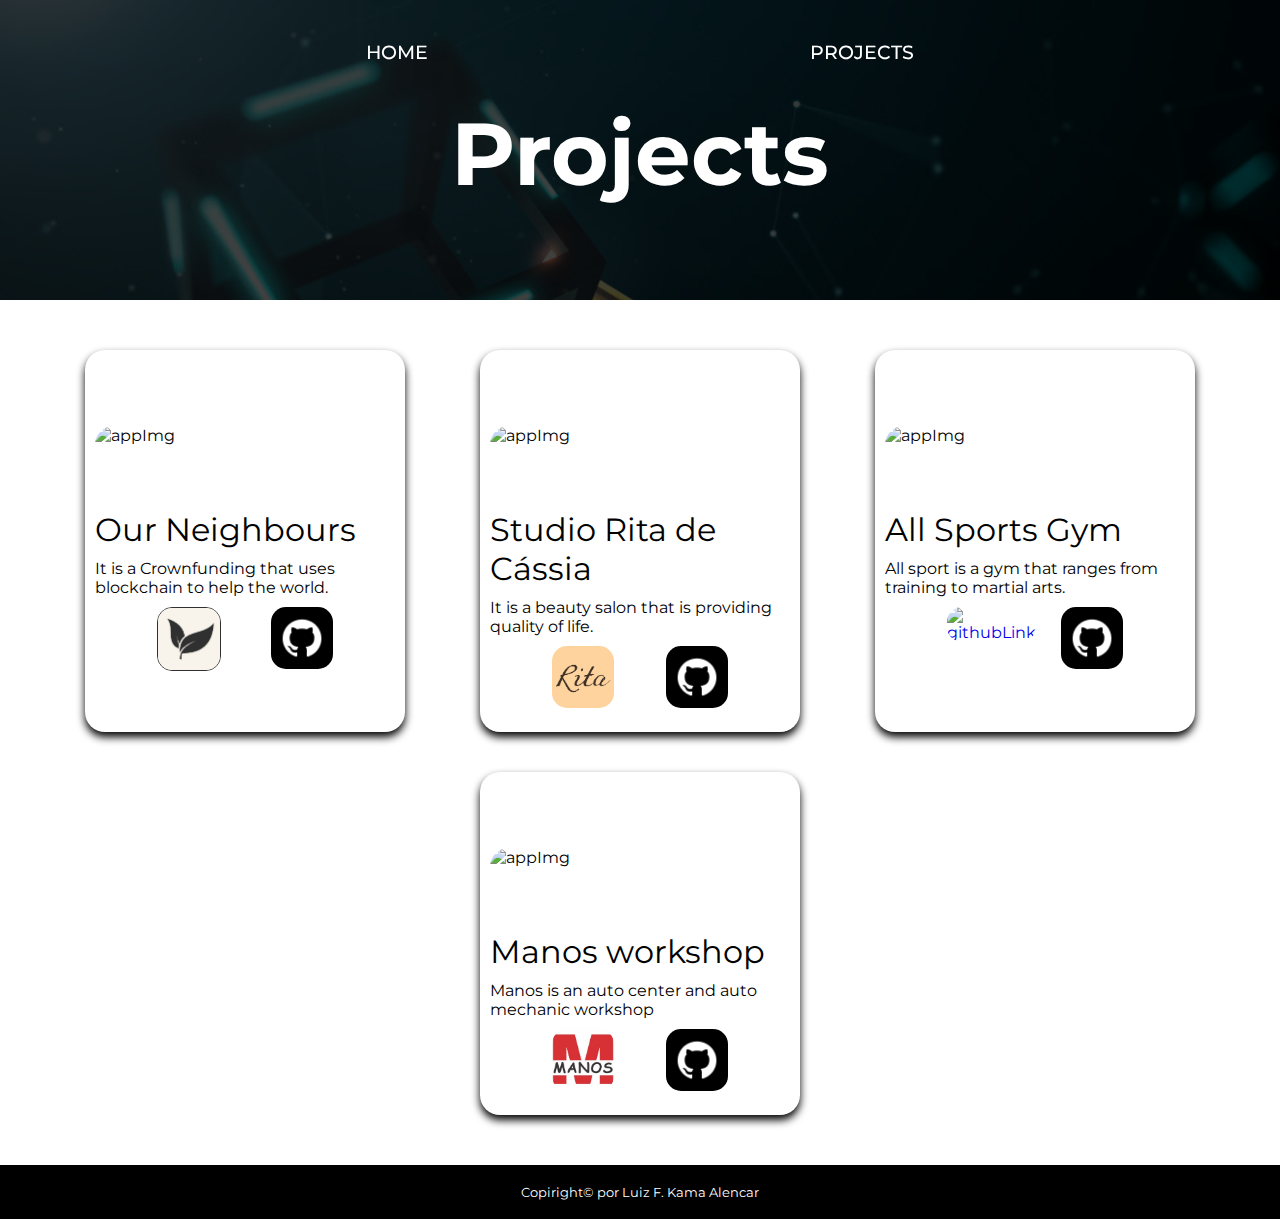
==== pages/Projects.html @ 95391de9 "ProjectsPage" ====
<!DOCTYPE html>
<html lang="pt">

<head>
  <meta charset="UTF-8" />
  <meta name="viewport" content="width=, initial-scale=1.0" />
  <link rel="stylesheet" type="text/css" href="../css/projects.css" />
  <script src="https://ajax.googleapis.com/ajax/libs/jquery/3.6.0/jquery.min.js"></script>
  <link rel="shortcut icon" href="assets/favIcon.png" type="image/x-icon" />
  <title>Luiz Alencar | Projects</title>
</head>

<body>
  <header>
    <div class="bg-image">
      <div class="bg-color">
        <nav>
          <div class="toggle" onclick="toggleMenu();"></div>
          <ul class="menu">
            <a href="../index.html">
              <li>HOME</li>
            </a>
            <a href="./pages/Projects.html">
              <li>PROJECTS</li>
            </a>
          </ul>
        </nav>
        <div class="name">
          <div id="title" class="title">Projects</div>
        </div>
      </div>
    </div>
  </header>

  <main id="main">
    <section>
      <div class="projectsContainer">
        <div class="projectBx">
          <div class="imgContainer">
            <img
              src="https://our-neighbors.herokuapp.com/_next/image?url=%2F_next%2Fstatic%2Fmedia%2Flogo.3e07849c.png&w=384&q=75"
              alt="appImg">
          </div>
          <div class="infoContainer">
            <h1>Our Neighbours</h1>
            <p>It is a Crownfunding that uses blockchain to help the world.</p>
            <div class="links">
              <a target="_blank" href="https://our-neighbors.herokuapp.com/"><img style="border: 1px solid #303030;" src="../assets/OurNeighboursLogo.png"
                  alt="githubLink"></a>
              <a target="_blank" href="https://github.com/Our-neighbors/our-neighbors"><img src="../assets/github.png"
                  alt="githubLink"></a>
            </div>
          </div>
        </div>
        <div class="projectBx">
          <div class="imgContainer">
            <img
              src="https://luiz-k-alencar.github.io/Studio-Rita-de-Cassia/assets/logo.png"
              alt="appImg">
          </div>
          <div class="infoContainer">
            <h1>Studio Rita de Cássia</h1>
            <p>It is a beauty salon that is providing quality of life.</p>
            <div class="links">
              <a target="_blank" href="https://luiz-k-alencar.github.io/Studio-Rita-de-Cassia/"><img src="../assets/smallStudioLogo.png"
                  alt="githubLink"></a>
              <a target="_blank" href="https://github.com/luiz-k-alencar/Studio-Rita-de-Cassia"><img src="../assets/github.png"
                  alt="githubLink"></a>
            </div>
          </div>
        </div>
        <div class="projectBx">
          <div class="imgContainer">
            <img
              src="https://academia-all-sport.herokuapp.com/assets/All%20sports%20-%20black.png"
              alt="appImg">
          </div>
          <div class="infoContainer">
            <h1>All Sports Gym</h1>
            <p>All sport is a gym that ranges from training to martial arts.</p>
            <div class="links">
              <a target="_blank" href="https://academia-all-sport.herokuapp.com/"><img src="https://academia-all-sport.herokuapp.com/assets/Icon.jpg"
                  alt="githubLink"></a>
              <a target="_blank" href="https://github.com/luiz-k-alencar/Academia-All-Sport"><img src="../assets/github.png"
                  alt="githubLink"></a>
            </div>
          </div>
        </div>
        <div class="projectBx">
          <div class="imgContainer">
            <img
              src="https://manosonline.com.br/assets/logo.png"
              alt="appImg">
          </div>
          <div class="infoContainer">
            <h1>Manos workshop</h1>
            <p>Manos is an auto center and auto mechanic workshop</p>
            <div class="links">
              <a target="_blank" href="https://manosonline.com.br/"><img src="../assets/manosLogo.png"
                  alt="githubLink"></a>
              <a target="_blank" href="https://github.com/luiz-k-alencar/Oficina-Manos"><img src="../assets/github.png"
                  alt="githubLink"></a>
            </div>
          </div>
        </div>


      </div>
    </section>
  </main>

  <footer>
    <div class="copyright">Copiright© por Luiz F. Kama Alencar</div>
  </footer>
  <!-- Jquery -->
  <script src="https://code.jquery.com/jquery-3.6.0.min.js"
    integrity="sha256-/xUj+3OJU5yExlq6GSYGSHk7tPXikynS7ogEvDej/m4=" crossorigin="anonymous"></script>

  <!-- Script -->
  <script src="./script/script.js"></script>

  <script type="text/javascript">
    window.addEventListener("scroll", function () {
      var header = document.querySelector(".menu");
      header.classList.toggle("sticky", window.scrollY > 0);
    });

    function toggleMenu() {
      var menuToggle = document.querySelector(".toggle");
      var menu = document.querySelector(".menu");
      menuToggle.classList.toggle("active");
      menu.classList.toggle("active");
    }
  </script>
</body>

</html>
---- css/projects.css ----
@import url("https://fonts.googleapis.com/css2?family=Montserrat:wght@200;400;500;600;700;800&family=Nunito:wght@200;400&family=Roboto+Slab:wght@200;400&display=swap");

* {
  margin: 0px;
  padding: 0px;
  font-family: "Montserrat", sans-serif !important;
  font-weight: 400;
  font-style: normal;
  list-style: none;
}

body {
  background-color: black;
  z-index: -100;
}

header {
  color: white;
  height: 300px;
}

.bold{
  font-weight: bold;
}

.none{
  display: none;
}

.menu {
  justify-content: space-evenly;
  align-items: flex-start;
  transition: 500ms;
  padding: 40px 0px;
  position: fixed;
  display: flex;
  z-index: 1000;
  width: 100%;
  left: 0;
  top: 0;
} 

.menu.sticky{
  box-shadow: 0 5px 20px rgba(0, 0, 0, 0.1);
  padding: 20px 0px 10px;
  background-color: black;
  background-image: none;
} 

.menu a{
  position: relative;
  list-style: none;
}

.menu a li {
  border-bottom: 4px solid transparent;
  text-decoration: none;
  display: inline-block;
  position: relative;
  transition: 200ms;
  font-size: 1.2em;
  font-weight: 500;
  color: #ffffff;
  margin: 0px 15px;
  text-align: center;
}

.menu a li:hover{
  border-bottom: 4px solid #ffffff;
  font-weight: bold;
}

#options{
  display: flex;
  flex-direction: column;
}

.bg-image {
  background-image: url("../assets/bg.jpg");
  background-size: cover;
  z-index: -100;
  width: 100%;
  height: 100%;
}

.bg-color {
  z-index: -99;
  background-color: rgba(0, 0, 0, 0.75);
  width: 100%;
  height: 100%;
}

a {
  text-decoration: none;
}

.name {
  padding: 100px;
  text-align: center;
}

.title {
  font-size: 88px;
  font-weight: bold;
}

.picture {
  position: absolute;
  margin: auto;
  left: 50%;
  margin-left: -142px;
  top: 390px;
}

.profile {
  border-radius: 50%;
  border: 7px solid white;
  margin: 10px;
  max-width: 250px;
}

/* MAIN */

section {
  overflow: hidden;
  z-index: 1;
  background-color: white;
}

.projectsContainer{
  display: flex;
  flex-direction: row;
  padding: 30px;
  justify-content: space-evenly;
  flex-wrap: wrap;
}

.projectBx{
  margin: 20px;
  border-radius: 20px;
  padding: 10px;
  box-shadow: 0px 5px 9px black;
  width: 300px;
  display: flex;
  flex-direction: column;
}

.imgContainer{
  height:150px;
  display: flex;
  align-items: center;
}

.imgContainer img{
  border-radius: 20px 20px 0px 0px;
  margin: 0px;
  width: 100%

}

.projectBx h1{ 
  margin-bottom: 10px
}
 
.projectBx p{ 
  margin-bottom: 10px
}

.links{
  display:flex;
  flex-direction: row;
  justify-content: space-evenly;
  margin: 10px
}


.links a{
  width: 62px;
  transition: 200ms
}

.links a:hover{
  scale: 1.2
}

.links a img{
  width: 100%;
  border-radius: 15px
}

/* FOOTER  */

footer {
  text-align: center;
  background-color: black;
  color: white;
  height: 51px;
}

.copyright {
  font-size: 13px;
  padding-top: 19px;
  padding-bottom: 19px;
}


button {
  padding: 10px 20px 10px 20px;
  font-size: 15px;
  margin-top: 20px;
}

@media only screen and (max-width: 720px) {
  header {
    height: 420px;
  }

  .menu {
    text-align: center;
    background: #fff!important;
    transition: 500ms;
    position: fixed;
    display: block;
    height: 100vh;
    z-index: 999;
    width: 100%;
    left: -101%;
    top: 0px;
  }

  .menu.active {
    flex-direction: column;
    align-content: center;
    background: #fff;
    align-items: center;
    padding-top: 50px;
    display: flex;
    left: 0px;
    justify-content: flex-start;
  }

  nav ul a li {
    font-size: 24px;
    margin-top: 10px;
    border-bottom: 1px white solid;
    transition: 200ms;
  }

  li{
    color: black!important;
  }
  
  nav ul a li:hover {
    border-bottom: 1px black solid;
  }

  .toggle {
    background-image: url("../assets/menu.png");
    background-repeat: no-repeat;
    background-position: center;
    background-size: 30px;
    cursor: pointer;
    height: 40px;
    position: absolute;
    width: 40px;
  }

  .toggle.active {
    background-image: url("../assets/close.png");
    background-repeat: no-repeat;
    background-position: center;
    background-size: 25px;
    position: absolute;
    z-index: 1000;
  }

  .img-menu {
    width: 27px;
    height: 27px;
    background-size: cover;
    margin: 0px 14px 0px 14px;
    display: inline-block;
  }

  .img-setup {
    max-width: 80%;
  }

  .name {
    padding: 0px;
    top: 20%;
    position: relative;
  }

  .title {
    font-size: 40px;
    text-transform: uppercase;
    width: 100%;
  }

  .subtitle {
    width: 100%;
  }

  .picture {
    margin-left: -120px;
    top: 300px;
  }

  .profile {
    max-width: 200px;
  }

  .description {
    padding: 0px 5% 0px 5%;
  }

  .two-columns {
    float: left;
    padding: 0px 10% 20px 10%;
    text-align: left;
    width: 80%;
  }

  .social-media {
    margin-left: 7%;
    padding: 0px;
    padding-bottom: 40px;
  }

  .mob {
    display: none;
  }

  .bottom {
    width: 100%;
    padding-left: 0px;
    padding-top: 40px;
    margin-left: 0px;
  }

  .button {
    margin: 0;
    color: black;
    margin-left: 10%;
    padding-left: 0px;
  }

  footer {
    width: 100%;
    text-align: center;
  }

  .copyright {
    width: 80%;
    font-size: 12px;
    padding-left: 10%;
  }
}
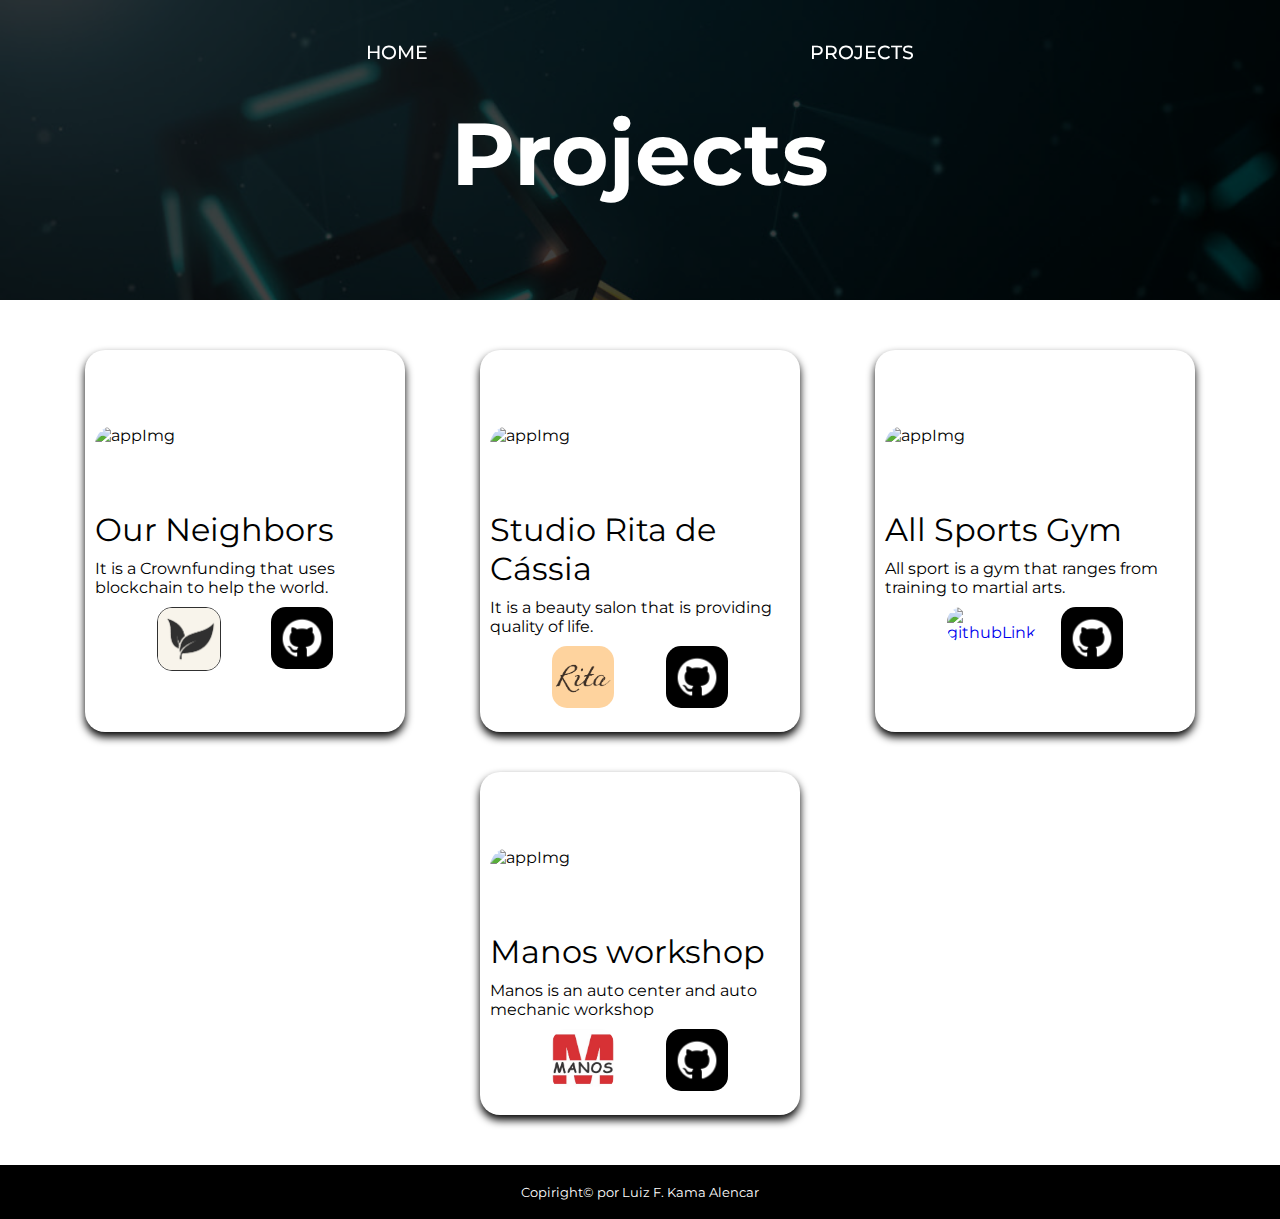
==== commit d3c1e0a6: "new curriculum" ====
--- a/pages/Projects.html
+++ b/pages/Projects.html
@@ -42,7 +42,7 @@
               alt="appImg">
           </div>
           <div class="infoContainer">
-            <h1>Our Neighbours</h1>
+            <h1>Our Neighbors</h1>
             <p>It is a Crownfunding that uses blockchain to help the world.</p>
             <div class="links">
               <a target="_blank" href="https://our-neighbors.herokuapp.com/"><img style="border: 1px solid #303030;" src="../assets/OurNeighboursLogo.png"
